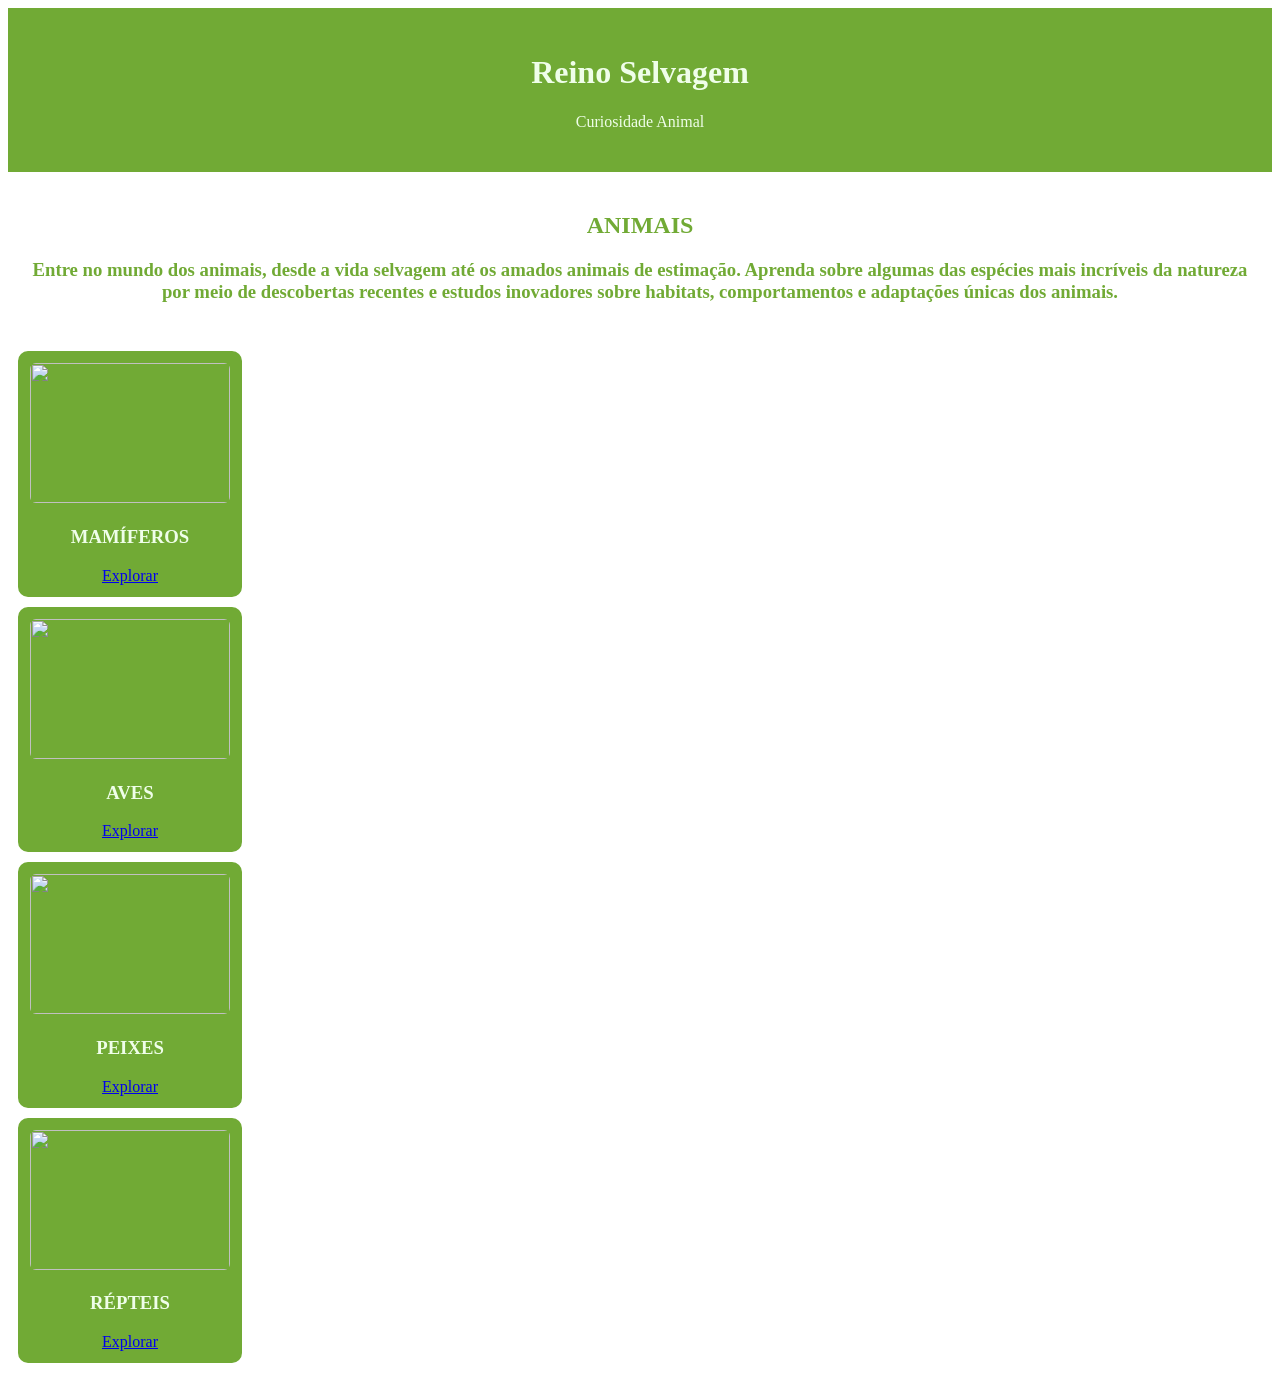
==== index.html @ 5fb4859b "atualizaçao" ====
<!DOCTYPE html>
<html lang="pt-br">
<head>
    <meta charset="UTF-8">
    <meta name="viewport" content="width=device-width, initial-scale=1.0">
    <title>Reino Selvagem</title>
    <link rel="stylesheet" href="style.css">
</head>
<body>
     <header>
        <h1>Reino Selvagem</h1>
        <p>Curiosidade Animal</p>
    </header>
    <main>
        <h2>ANIMAIS</h2>
        <h3>Entre no mundo dos animais, desde a vida selvagem até os amados animais de estimação. Aprenda sobre algumas das espécies mais incríveis da natureza por meio de descobertas recentes e estudos inovadores sobre habitats, comportamentos e adaptações únicas dos animais.</h3>
    </main>
</body>
<div style="width: 100; display: flex;">
    <div class="conteiner-card">
        <div class="card">
            <img src="https://c4.wallpaperflare.com/wallpaper/829/282/330/animales-ciervo-herbivoro-mamifero-wallpaper-preview.jpg">
            <h3>MAMÍFEROS</h3>
         <a href="animal001.html" target="_blank" rel="noopener noreferrer">Explorar</a>
        </div>
    <div class="card">
        <img src="https://images.unsplash.com/photo-1588715703712-2a8d1b0c9619?fm=jpg&q=60&w=3000&auto=format&fit=crop&ixlib=rb-4.1.0&ixid=M3wxMjA3fDB8MHxzZWFyY2h8OHx8cGFwZWwlMjBkZSUyMHBhcmVkZSUyMHAlQzMlQTFzc2Fyb3xlbnwwfHwwfHx8MA%3D%3D">
        <h3>AVES</h3>
         <a href="animal002.html" target="_blank" rel="noopener noreferrer">Explorar</a>
    </div>
    <div class="card">
        <img src="https://wallpapers.com/images/featured/fundo-de-peixe-em-hd-vmdp350flf699xm1.jpg">
        <h3>PEIXES</h3>
        <a href="animal003.html" target="_blank" rel="noopener noreferrer">Explorar</a>
    </div>
    <div class="card">
        <img src="https://encrypted-tbn0.gstatic.com/images?q=tbn:ANd9GcSG28xtMAqN_vDrJcO4anUJolBY0IIXoNsgypBZScD-hdmgjoK8WfMFogzh&s=10">
        <h3>RÉPTEIS</h3>
        <a href="animal004.html" target="_blank" rel="noopener noreferrer">Explorar</a>
    </div>
</div>
</html>
---- style.css ----
header {
    background-color: #71aa35;
    color: #effee9;
    text-align: center;
    padding: 25px;
}

main {
    background-color: white;
    color: #71aa35;
    text-align: center;
    padding: 20px;
}

.container-card {
    display: flex;
    justify-content: center;
    gap: 25px;
    flex-wrap: wrap;
    width: 100%;
    margin: 20px auto;
}

.card {
    width: 200px;
    padding: 10px;
    border: 2px solid #71aa35;
    margin: 10px;
    background-color: #71aa35;
    color: #effee9;
    text-align: center;
    border-radius: 10px;
}

.card img {
    width: 100%;
    height: 140px;
    object-fit: cover;
    border-radius: 6px;
}
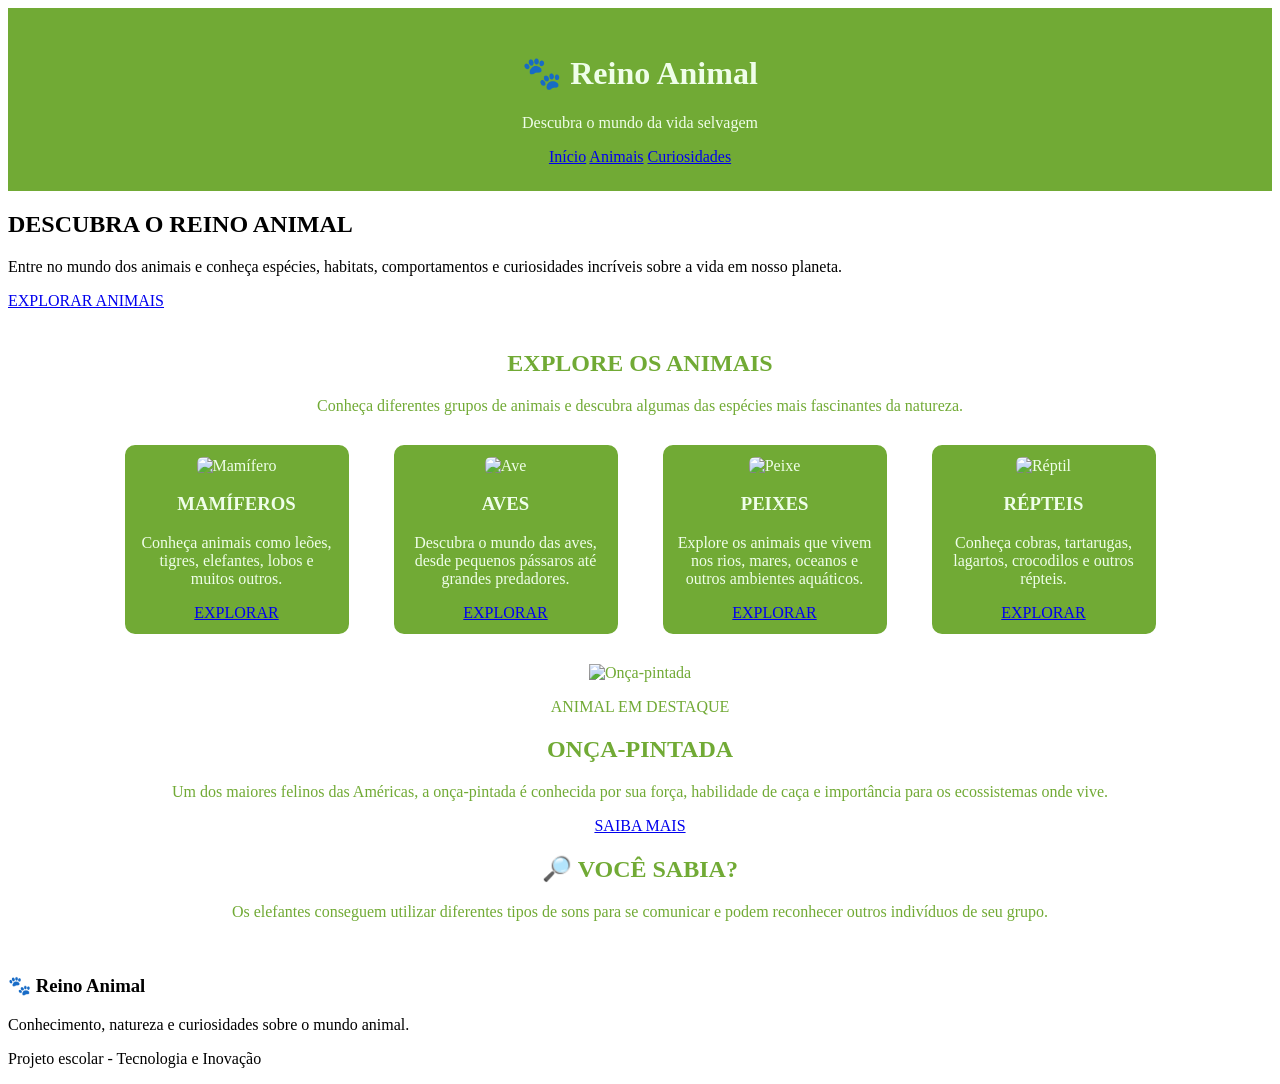
==== commit 5d45e441: "atualizaçao" ====
--- a/index.html
+++ b/index.html
@@ -1,42 +1,195 @@
 <!DOCTYPE html>
 <html lang="pt-br">
+
 <head>
     <meta charset="UTF-8">
     <meta name="viewport" content="width=device-width, initial-scale=1.0">
-    <title>Reino Selvagem</title>
+
+    <title>Reino Animal</title>
+
     <link rel="stylesheet" href="style.css">
 </head>
+
 <body>
-     <header>
-        <h1>Reino Selvagem</h1>
-        <p>Curiosidade Animal</p>
+
+    <!-- CABEÇALHO -->
+    <header>
+        <h1>🐾 Reino Animal</h1>
+        <p>Descubra o mundo da vida selvagem</p>
+
+        <nav>
+            <a href="index.html">Início</a>
+            <a href="#animais">Animais</a>
+            <a href="#curiosidades">Curiosidades</a>
+        </nav>
     </header>
+
+
+    <!-- DESTAQUE PRINCIPAL -->
+    <section class="hero">
+
+        <div class="hero-conteudo">
+
+            <h2>DESCUBRA O REINO ANIMAL</h2>
+
+            <p>
+                Entre no mundo dos animais e conheça espécies,
+                habitats, comportamentos e curiosidades incríveis
+                sobre a vida em nosso planeta.
+            </p>
+
+            <a href="#animais" class="botao">EXPLORAR ANIMAIS</a>
+
+        </div>
+
+    </section>
+
+
+    <!-- CATEGORIAS -->
     <main>
-        <h2>ANIMAIS</h2>
-        <h3>Entre no mundo dos animais, desde a vida selvagem até os amados animais de estimação. Aprenda sobre algumas das espécies mais incríveis da natureza por meio de descobertas recentes e estudos inovadores sobre habitats, comportamentos e adaptações únicas dos animais.</h3>
+
+        <section id="animais">
+
+            <h2>EXPLORE OS ANIMAIS</h2>
+
+            <p class="introducao">
+                Conheça diferentes grupos de animais e descubra
+                algumas das espécies mais fascinantes da natureza.
+            </p>
+
+
+            <div class="container-card">
+
+                <!-- MAMÍFEROS -->
+                <div class="card">
+
+                    <img src="https://loremflickr.com/600/400/mammal" alt="Mamífero">
+
+                    <h3>MAMÍFEROS</h3>
+
+                    <p>
+                        Conheça animais como leões, tigres,
+                        elefantes, lobos e muitos outros.
+                    </p>
+
+                    <a href="animal001.html">EXPLORAR</a>
+
+                </div>
+
+
+                <!-- AVES -->
+                <div class="card">
+
+                    <img src="https://loremflickr.com/600/400/bird" alt="Ave">
+
+                    <h3>AVES</h3>
+
+                    <p>
+                        Descubra o mundo das aves, desde
+                        pequenos pássaros até grandes predadores.
+                    </p>
+
+                    <a href="animal002.html">EXPLORAR</a>
+
+                </div>
+
+
+                <!-- PEIXES -->
+                <div class="card">
+
+                    <img src="https://loremflickr.com/600/400/fish" alt="Peixe">
+
+                    <h3>PEIXES</h3>
+
+                    <p>
+                        Explore os animais que vivem nos rios,
+                        mares, oceanos e outros ambientes aquáticos.
+                    </p>
+
+                    <a href="animal003.html">EXPLORAR</a>
+
+                </div>
+
+
+                <!-- RÉPTEIS -->
+                <div class="card">
+
+                    <img src="https://loremflickr.com/600/400/reptile" alt="Réptil">
+
+                    <h3>RÉPTEIS</h3>
+
+                    <p>
+                        Conheça cobras, tartarugas, lagartos,
+                        crocodilos e outros répteis.
+                    </p>
+
+                    <a href="animal004.html">EXPLORAR</a>
+
+                </div>
+
+            </div>
+
+        </section>
+
+
+        <!-- ANIMAL EM DESTAQUE -->
+        <section class="destaque">
+
+            <div class="destaque-imagem">
+
+                <img src="https://loremflickr.com/900/600/jaguar" alt="Onça-pintada">
+
+            </div>
+
+            <div class="destaque-texto">
+
+                <p class="pequeno-titulo">ANIMAL EM DESTAQUE</p>
+
+                <h2>ONÇA-PINTADA</h2>
+
+                <p>
+                    Um dos maiores felinos das Américas, a
+                    onça-pintada é conhecida por sua força,
+                    habilidade de caça e importância para os
+                    ecossistemas onde vive.
+                </p>
+
+                <a href="animal001.html" class="botao">SAIBA MAIS</a>
+
+            </div>
+
+        </section>
+
+
+        <!-- CURIOSIDADE -->
+        <section id="curiosidades" class="curiosidade">
+
+            <h2>🔎 VOCÊ SABIA?</h2>
+
+            <p>
+                Os elefantes conseguem utilizar diferentes tipos
+                de sons para se comunicar e podem reconhecer
+                outros indivíduos de seu grupo.
+            </p>
+
+        </section>
+
     </main>
+
+
+    <!-- RODAPÉ -->
+    <footer>
+
+        <h3>🐾 Reino Animal</h3>
+
+        <p>
+            Conhecimento, natureza e curiosidades sobre o mundo animal.
+        </p>
+
+        <p>Projeto escolar - Tecnologia e Inovação</p>
+
+    </footer>
+
 </body>
-<div style="width: 100; display: flex;">
-    <div class="conteiner-card">
-        <div class="card">
-            <img src="https://c4.wallpaperflare.com/wallpaper/829/282/330/animales-ciervo-herbivoro-mamifero-wallpaper-preview.jpg">
-            <h3>MAMÍFEROS</h3>
-         <a href="animal001.html" target="_blank" rel="noopener noreferrer">Explorar</a>
-        </div>
-    <div class="card">
-        <img src="https://images.unsplash.com/photo-1588715703712-2a8d1b0c9619?fm=jpg&q=60&w=3000&auto=format&fit=crop&ixlib=rb-4.1.0&ixid=M3wxMjA3fDB8MHxzZWFyY2h8OHx8cGFwZWwlMjBkZSUyMHBhcmVkZSUyMHAlQzMlQTFzc2Fyb3xlbnwwfHwwfHx8MA%3D%3D">
-        <h3>AVES</h3>
-         <a href="animal002.html" target="_blank" rel="noopener noreferrer">Explorar</a>
-    </div>
-    <div class="card">
-        <img src="https://wallpapers.com/images/featured/fundo-de-peixe-em-hd-vmdp350flf699xm1.jpg">
-        <h3>PEIXES</h3>
-        <a href="animal003.html" target="_blank" rel="noopener noreferrer">Explorar</a>
-    </div>
-    <div class="card">
-        <img src="https://encrypted-tbn0.gstatic.com/images?q=tbn:ANd9GcSG28xtMAqN_vDrJcO4anUJolBY0IIXoNsgypBZScD-hdmgjoK8WfMFogzh&s=10">
-        <h3>RÉPTEIS</h3>
-        <a href="animal004.html" target="_blank" rel="noopener noreferrer">Explorar</a>
-    </div>
-</div>
+
 </html>
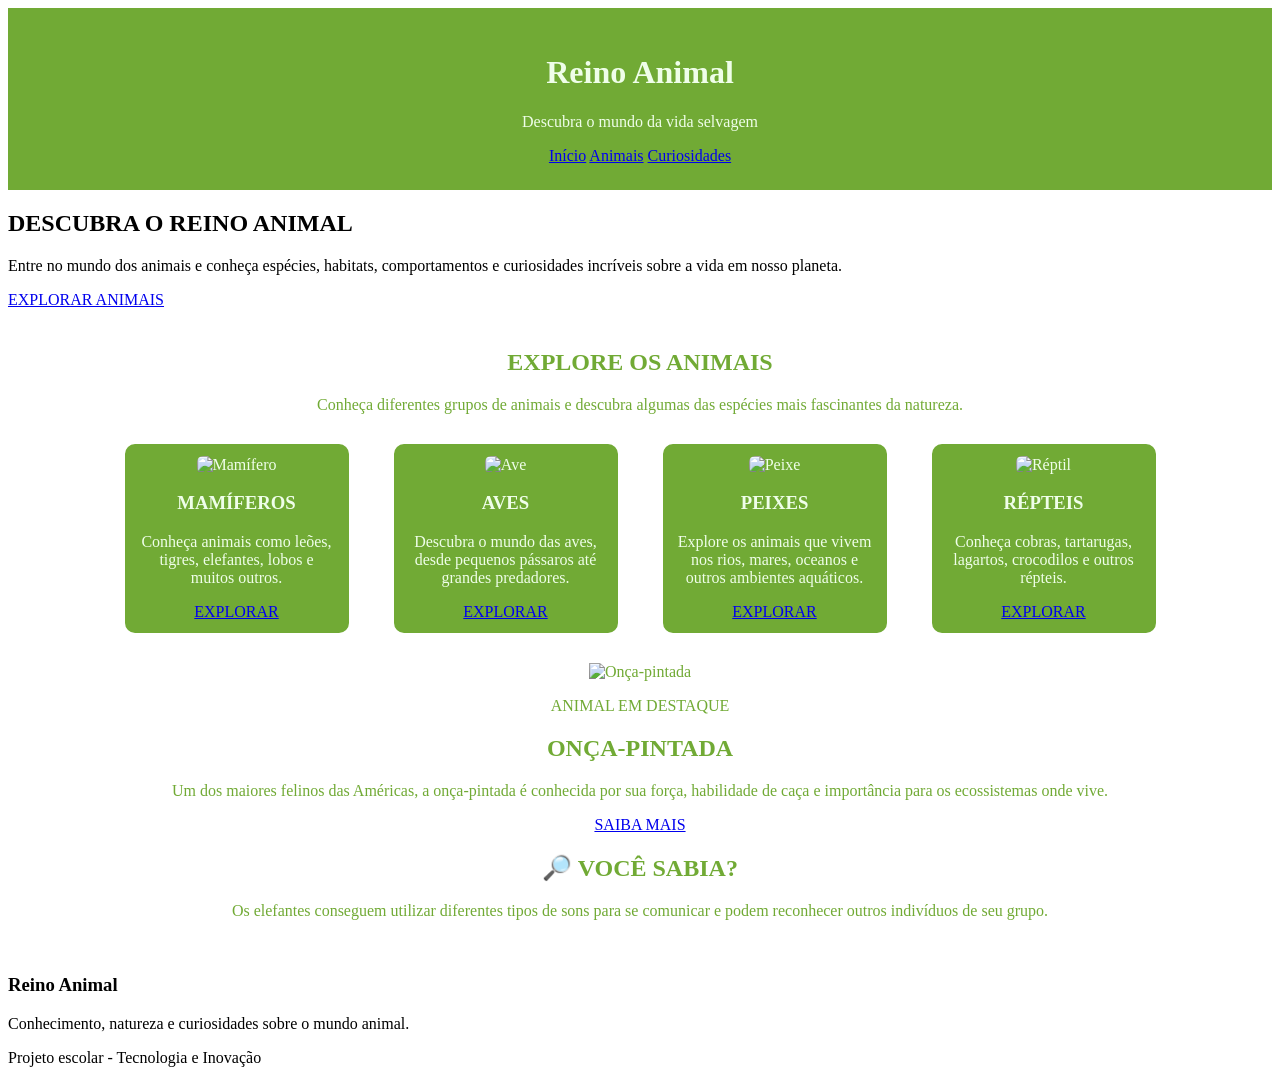
==== commit a1727426: "br" ====
--- a/index.html
+++ b/index.html
@@ -14,7 +14,7 @@
 
     <!-- CABEÇALHO -->
     <header>
-        <h1>🐾 Reino Animal</h1>
+        <h1>Reino Animal</h1>
         <p>Descubra o mundo da vida selvagem</p>
 
         <nav>
@@ -137,7 +137,7 @@
 
             <div class="destaque-imagem">
 
-                <img src="https://loremflickr.com/900/600/jaguar" alt="Onça-pintada">
+                <img src="https://static.biologianet.com/2020/05/onca-pintada.jpg" alt="Onça-pintada">
 
             </div>
 
@@ -180,7 +180,7 @@
     <!-- RODAPÉ -->
     <footer>
 
-        <h3>🐾 Reino Animal</h3>
+        <h3>Reino Animal</h3>
 
         <p>
             Conhecimento, natureza e curiosidades sobre o mundo animal.
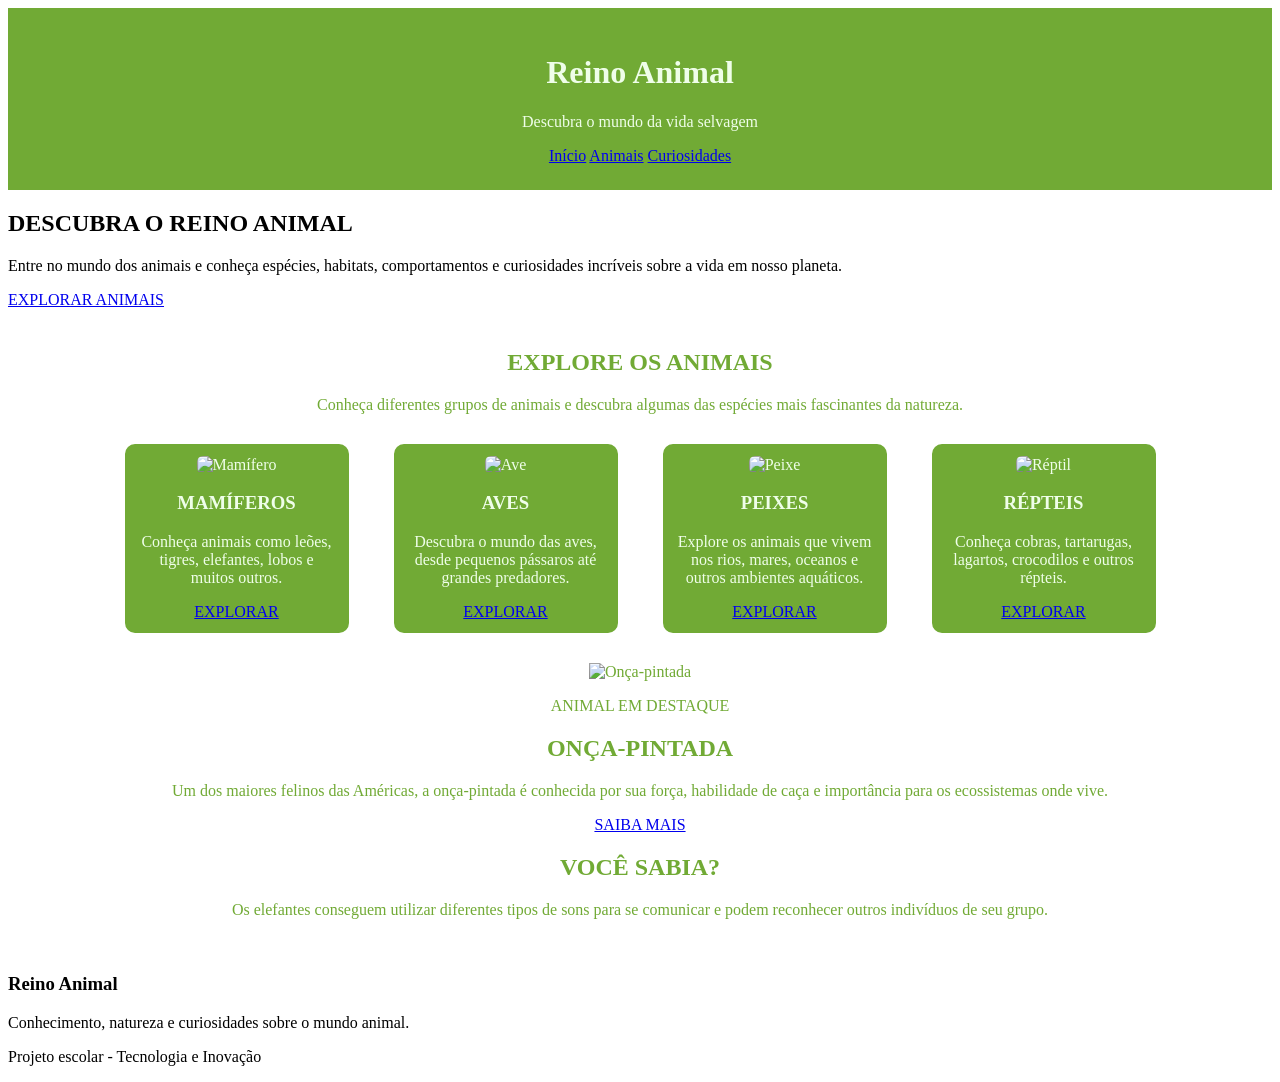
==== commit b52681a3: "foto" ====
--- a/index.html
+++ b/index.html
@@ -63,7 +63,7 @@
                 <!-- MAMÍFEROS -->
                 <div class="card">
 
-                    <img src="https://loremflickr.com/600/400/mammal" alt="Mamífero">
+                    <img src="https://static.escolakids.uol.com.br/2019/08/leoes.jpg" alt="Mamífero">
 
                     <h3>MAMÍFEROS</h3>
 
@@ -80,7 +80,7 @@
                 <!-- AVES -->
                 <div class="card">
 
-                    <img src="https://loremflickr.com/600/400/bird" alt="Ave">
+                    <img src="https://cobasiblog.blob.core.windows.net/production-ofc/2023/10/tipos-de-aves-capa.webp" alt="Ave">
 
                     <h3>AVES</h3>
 
@@ -97,7 +97,7 @@
                 <!-- PEIXES -->
                 <div class="card">
 
-                    <img src="https://loremflickr.com/600/400/fish" alt="Peixe">
+                    <img src="https://conexaoplaneta.com.br/wp-content/uploads/2025/09/peixe-palhaco-amphiprion-ocellaris-foto-nick-hobgood-wikimedia-commons-.jpg" alt="Peixe">
 
                     <h3>PEIXES</h3>
 
@@ -114,7 +114,7 @@
                 <!-- RÉPTEIS -->
                 <div class="card">
 
-                    <img src="https://loremflickr.com/600/400/reptile" alt="Réptil">
+                    <img src="https://petanjo.com/blog/wp-content/uploads/2023/07/reptil.jpg" alt="Réptil">
 
                     <h3>RÉPTEIS</h3>
 
@@ -154,7 +154,7 @@
                     ecossistemas onde vive.
                 </p>
 
-                <a href="animal001.html" class="botao">SAIBA MAIS</a>
+                <a href="onça.html" class="botao">SAIBA MAIS</a>
 
             </div>
 
@@ -164,7 +164,7 @@
         <!-- CURIOSIDADE -->
         <section id="curiosidades" class="curiosidade">
 
-            <h2>🔎 VOCÊ SABIA?</h2>
+            <h2>VOCÊ SABIA?</h2>
 
             <p>
                 Os elefantes conseguem utilizar diferentes tipos
--- a/style.css
+++ b/style.css
@@ -37,4 +37,35 @@
     height: 140px;
     object-fit: cover;
     border-radius: 6px;
+}
+
+.imagem-introducao img {
+    width: 100%;
+    height: 350px;
+    object-fit: cover;
+    display: block;
+}
+
+.animal-reptil img {
+    width: 100%;
+    height: 220px;
+    object-fit: cover;
+    object-position: center;
+    display: block;
+}
+
+.foto-cobra {
+    object-position: 20% center;
+}
+
+.foto-tartaruga {
+    object-position: 35% center;
+}
+
+.foto-lagarto {
+    object-position: 50% center;
+}
+
+.foto-crocodilo {
+    object-position: 50% center;
 }
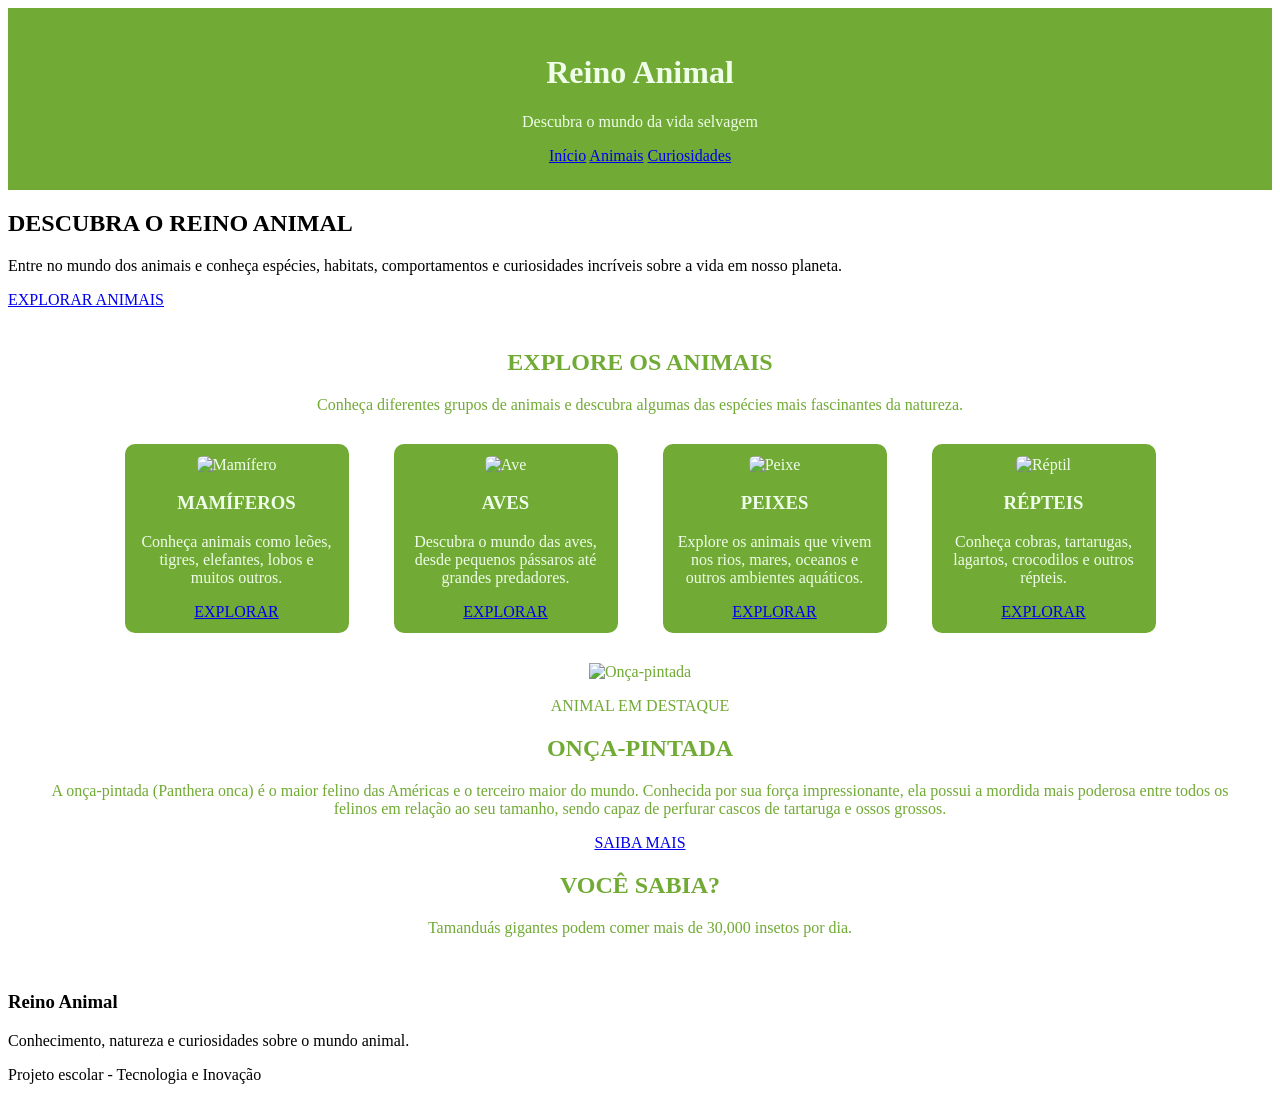
==== commit ef8650d3: "br ver" ====
--- a/index.html
+++ b/index.html
@@ -148,10 +148,7 @@
                 <h2>ONÇA-PINTADA</h2>
 
                 <p>
-                    Um dos maiores felinos das Américas, a
-                    onça-pintada é conhecida por sua força,
-                    habilidade de caça e importância para os
-                    ecossistemas onde vive.
+                   A onça-pintada (Panthera onca) é o maior felino das Américas e o terceiro maior do mundo. Conhecida por sua força impressionante, ela possui a mordida mais poderosa entre todos os felinos em relação ao seu tamanho, sendo capaz de perfurar cascos de tartaruga e ossos grossos.
                 </p>
 
                 <a href="onça.html" class="botao">SAIBA MAIS</a>
@@ -167,9 +164,7 @@
             <h2>VOCÊ SABIA?</h2>
 
             <p>
-                Os elefantes conseguem utilizar diferentes tipos
-                de sons para se comunicar e podem reconhecer
-                outros indivíduos de seu grupo.
+              Tamanduás gigantes podem comer mais de 30,000 insetos por dia.
             </p>
 
         </section>
--- a/style.css
+++ b/style.css
@@ -48,24 +48,23 @@
 
 .animal-reptil img {
     width: 100%;
-    height: 220px;
+    height: 250px;
     object-fit: cover;
-    object-position: center;
     display: block;
 }
 
 .foto-cobra {
-    object-position: 20% center;
+    object-position: center 20%;
 }
 
 .foto-tartaruga {
-    object-position: 35% center;
+    object-position: center 40%;
 }
 
 .foto-lagarto {
-    object-position: 50% center;
+    object-position: center 20%;
 }
 
 .foto-crocodilo {
-    object-position: 50% center;
+    object-position: center 20%;
 }
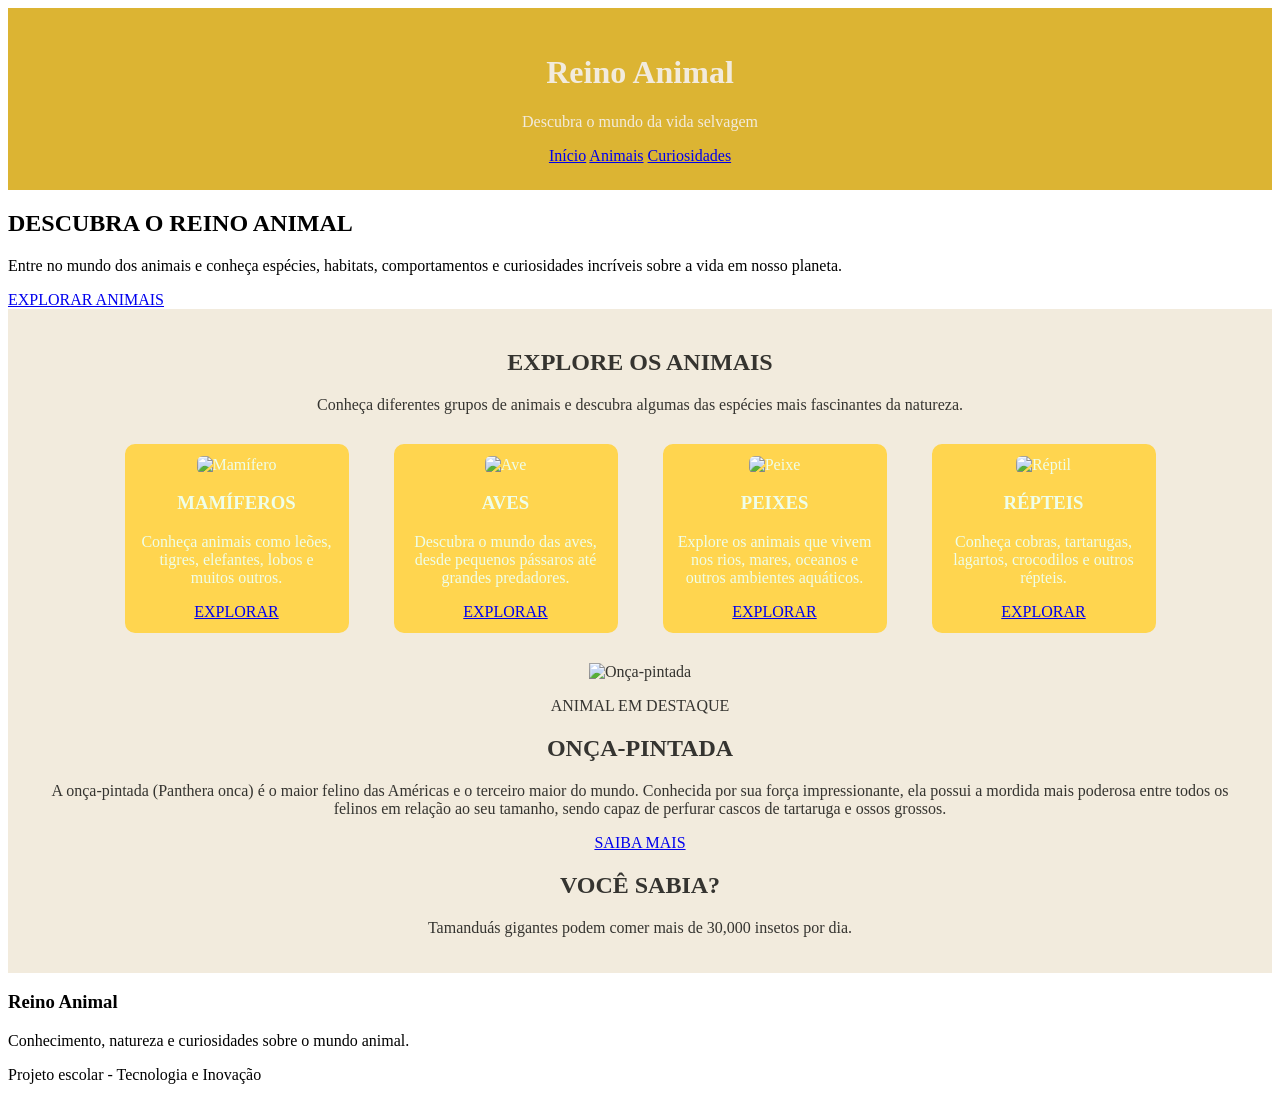
==== commit 20848a58: "animal" ====
--- a/index.html
+++ b/index.html
@@ -5,7 +5,7 @@
     <meta charset="UTF-8">
     <meta name="viewport" content="width=device-width, initial-scale=1.0">
 
-    <title>Reino Animal</title>
+    <title>Reino Animal - Biologia Animal</title>
 
     <link rel="stylesheet" href="style.css">
 </head>
--- a/style.css
+++ b/style.css
@@ -1,17 +1,16 @@
 header {
-    background-color: #71aa35;
-    color: #effee9;
+    background-color: #dcb433;
+    color: #F2EBDD;
     text-align: center;
     padding: 25px;
 }
 
 main {
-    background-color: white;
-    color: #71aa35;
+    background-color: #F2EBDD;
+    color: #353430;
     text-align: center;
     padding: 20px;
 }
-
 .container-card {
     display: flex;
     justify-content: center;
@@ -24,9 +23,9 @@
 .card {
     width: 200px;
     padding: 10px;
-    border: 2px solid #71aa35;
+    border: 2px solid #FFD54F;
     margin: 10px;
-    background-color: #71aa35;
+    background-color: #FFD54F;
     color: #effee9;
     text-align: center;
     border-radius: 10px;
@@ -39,6 +38,8 @@
     border-radius: 6px;
 }
 
+
+
 .imagem-introducao img {
     width: 100%;
     height: 350px;
@@ -54,17 +55,155 @@
 }
 
 .foto-cobra {
+    object-position: center 40%;
+}
+
+.foto-tartaruga {
+    object-position: center 40%;
+}
+
+.foto-lagarto {
+    object-position: center 40%;
+}
+
+.foto-crocodilo {
+    object-position: center 40%;
+}
+
+.hero-repteis {
+
+    height: 550px;
+
+    background-image:
+        linear-gradient(
+            rgba(0, 0, 0, 0.35),
+            rgba(0, 0, 0, 0.60)
+        ),
+        url("https://c1.wallpaperflare.com/preview/971/919/760/jacare-jacare-pantanal-viagem-font-font-natureza-font-font-font-font-brasil-font-font.jpg");
+
+    background-size: cover;
+
+    background-position: center;
+
+    display: flex;
+
+    align-items: flex-end;
+
+    padding: 60px;
+
+    color: white;
+}
+
+.texto-repteis {
+
+    max-width: 800px;
+}
+
+.texto-repteis h3 {
+
+    font-size: 14px;
+
+    font-weight: bold;
+
+    letter-spacing: 3px;
+}
+
+.hero-repteis h1 {
+
+    font-size: 70px;
+
+    margin: 10px 0 0;
+
+    letter-spacing: 3px;
+}
+
+.hero-repteis h2 {
+
+    font-size: 28px;
+
+    margin: 5px 0 20px;
+
+    color: white;
+}
+
+
+
+
+.animal-ave img {
+    width: 100%;
+    height: 250px;
+    object-fit: cover;
+    display: block;
+}
+
+.foto-tucano {
     object-position: center 20%;
 }
 
-.foto-tartaruga {
-    object-position: center 40%;
-}
-
-.foto-lagarto {
-    object-position: center 20%;
-}
-
-.foto-crocodilo {
-    object-position: center 20%;
-}+.foto-gaviao {
+    object-position: center 10%;
+}
+
+.foto-aguia {
+    object-position: center 50%;
+}
+
+.foto-arara {
+    object-position: center 10%;
+}
+
+.hero-aves {
+
+    height: 550px;
+
+    background-image:
+        linear-gradient(
+            rgba(0, 0, 0, 0.35),
+            rgba(0, 0, 0, 0.60)
+        ),
+        url("https://img.odcdn.com.br/wp-content/uploads/2020/10/20201026071100.jpg");
+
+    background-size: cover;
+
+    background-position: center;
+
+    display: flex;
+
+    align-items: flex-end;
+
+    padding: 60px;
+
+    color: white;
+}
+
+.texto-aves {
+
+    max-width: 800px;
+}
+
+.texto-aves h3 {
+
+    font-size: 14px;
+
+    font-weight: bold;
+
+    letter-spacing: 3px;
+}
+
+.hero-aves h1 {
+
+    font-size: 70px;
+
+    margin: 10px 0 0;
+
+    letter-spacing: 3px;
+}
+
+.hero-aves h2 {
+
+    font-size: 28px;
+
+    margin: 5px 0 20px;
+
+    color: white;
+}
